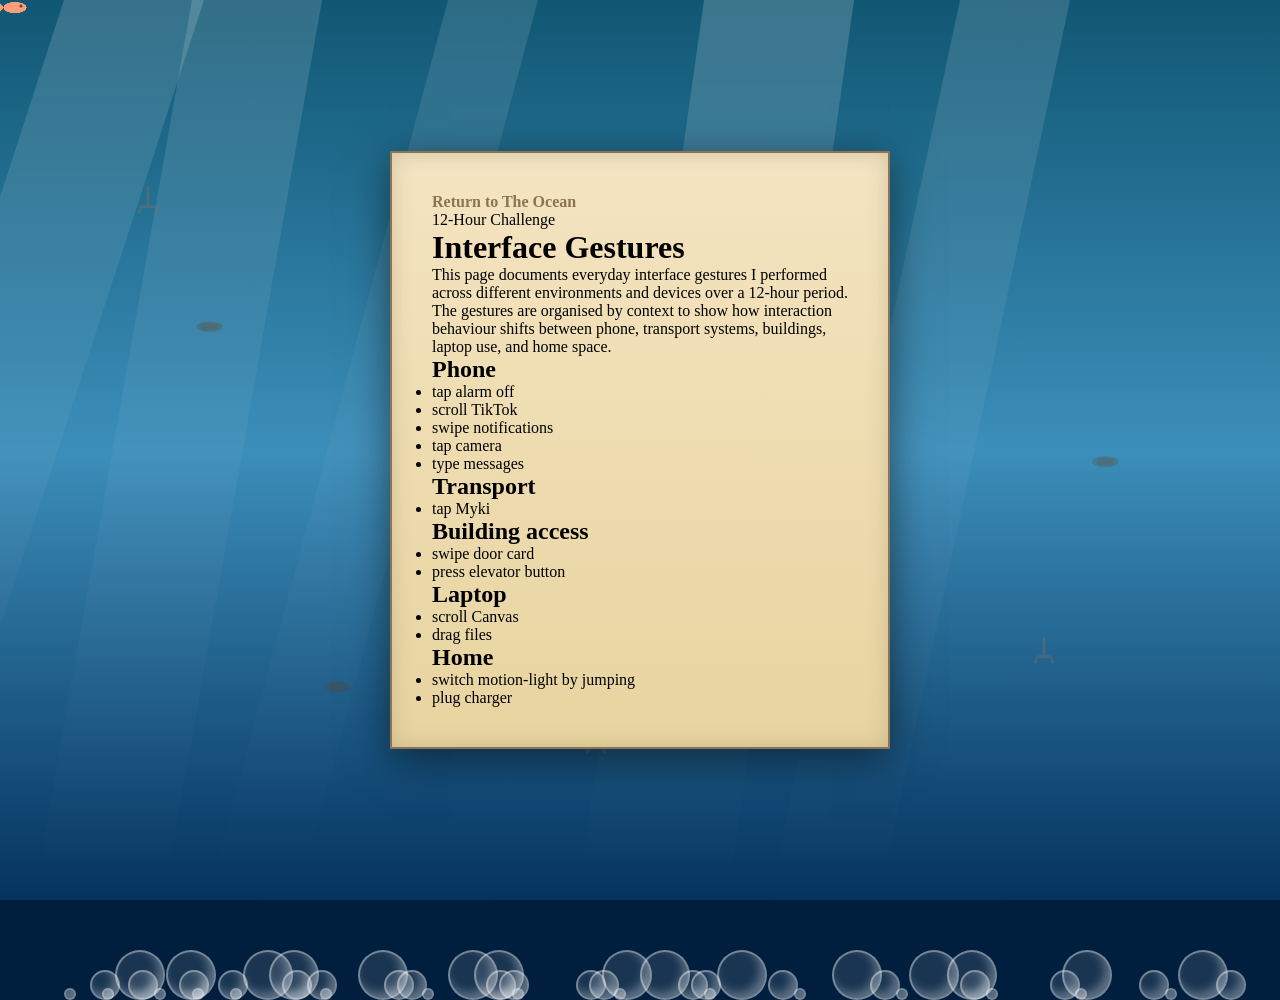
==== 12hours.html @ 41126422 "Add files via upload" ====
<!DOCTYPE html>
<html lang="en">
<head>
<meta charset="UTF-8">
<meta name="viewport" content="width=device-width, initial-scale=1.0">
<title>Reflection</title>

<link rel="stylesheet" href="style.css">
</head>

<body>
    <!-- Animated ocean background  -->
        <div class="ocean-background">
            <div class="wave"></div>
            <div class="wave"></div>
        </div>
        <!-- Sunlight Ray -->
        <div class="sunlight-ray">
             <div class="light-ray ray-1"></div>
            <div class="light-ray ray-2"></div>
            <div class="light-ray ray-3"></div>
            <div class="light-ray ray-4"></div>
            <div class="light-ray ray-5"></div>
        </div>
        <!-- Floating Bubbles (50 bubbles with different sizes and positions) -->
         <div class="bubbles-container">
             <!-- Small Bubbles -->
            <div class="bubble small" style="left: 5%; animation-delay: 0s;"></div>
            <div class="bubble small" style="left: 12%; animation-delay: 0.5s;"></div>
            <div class="bubble small" style="left: 18%; animation-delay: 1s;"></div>
            <div class="bubble small" style="left: 25%; animation-delay: 1.5s;"></div>
            <div class="bubble small" style="left: 33%; animation-delay: 2s;"></div>
            <div class="bubble small" style="left: 40%; animation-delay: 2.5s;"></div>
            <div class="bubble small" style="left: 48%; animation-delay: 3s;"></div>
            <div class="bubble small" style="left: 55%; animation-delay: 3.5s;"></div>
            <div class="bubble small" style="left: 62%; animation-delay: 4s;"></div>
            <div class="bubble small" style="left: 70%; animation-delay: 4.5s;"></div>
            <div class="bubble small" style="left: 77%; animation-delay: 5s;"></div>
            <div class="bubble small" style="left: 84%; animation-delay: 5.5s;"></div>
            <div class="bubble small" style="left: 91%; animation-delay: 6s;"></div>
            <div class="bubble small" style="left: 8%; animation-delay: 6.5s;"></div>
            <div class="bubble small" style="left: 15%; animation-delay: 7s;"></div>
    <!-- Medium Bubbles -->
            <div class="bubble medium" style="left: 7%; animation-delay: 0.2s;"></div>
            <div class="bubble medium" style="left: 14%; animation-delay: 0.8s;"></div>
            <div class="bubble medium" style="left: 22%; animation-delay: 1.4s;"></div>
            <div class="bubble medium" style="left: 30%; animation-delay: 2.1s;"></div>
            <div class="bubble medium" style="left: 38%; animation-delay: 2.8s;"></div>
            <div class="bubble medium" style="left: 45%; animation-delay: 3.4s;"></div>
            <div class="bubble medium" style="left: 53%; animation-delay: 4.1s;"></div>
            <div class="bubble medium" style="left: 60%; animation-delay: 4.8s;"></div>
            <div class="bubble medium" style="left: 68%; animation-delay: 5.5s;"></div>
            <div class="bubble medium" style="left: 75%; animation-delay: 6.2s;"></div>
            <div class="bubble medium" style="left: 82%; animation-delay: 6.8s;"></div>
            <div class="bubble medium" style="left: 89%; animation-delay: 7.5s;"></div>
            <div class="bubble medium" style="left: 95%; animation-delay: 8s;"></div>
            <div class="bubble medium" style="left: 10%; animation-delay: 8.5s;"></div>
            <div class="bubble medium" style="left: 17%; animation-delay: 9s;"></div>
            <div class="bubble medium" style="left: 24%; animation-delay: 9.5s;"></div>
            <div class="bubble medium" style="left: 31%; animation-delay: 10s;"></div>
            <div class="bubble medium" style="left: 39%; animation-delay: 10.5s;"></div>
            <div class="bubble medium" style="left: 46%; animation-delay: 11s;"></div>
            <div class="bubble medium" style="left: 54%; animation-delay: 11.5s;"></div>

            <!-- Large Bubbles -->
            <div class="bubble large" style="left: 9%; animation-delay: 0.3s;"></div>
            <div class="bubble large" style="left: 19%; animation-delay: 1.2s;"></div>
            <div class="bubble large" style="left: 28%; animation-delay: 2.3s;"></div>
            <div class="bubble large" style="left: 37%; animation-delay: 3.5s;"></div>
            <div class="bubble large" style="left: 47%; animation-delay: 4.7s;"></div>
            <div class="bubble large" style="left: 56%; animation-delay: 5.9s;"></div>
            <div class="bubble large" style="left: 65%; animation-delay: 7.1s;"></div>
            <div class="bubble large" style="left: 74%; animation-delay: 8.3s;"></div>
            <div class="bubble large" style="left: 83%; animation-delay: 9.5s;"></div>
            <div class="bubble large" style="left: 92%; animation-delay: 10.7s;"></div>
            <div class="bubble large" style="left: 13%; animation-delay: 11.9s;"></div>
            <div class="bubble large" style="left: 21%; animation-delay: 13s;"></div>
            <div class="bubble large" style="left: 35%; animation-delay: 14s;"></div>
            <div class="bubble large" style="left: 50%; animation-delay: 15s;"></div>
            <div class="bubble large" style="left: 71%; animation-delay: 16s;"></div>
        </div>
        <!-- Small swimming fish -->
        <div class=" small-fish-container">
             <div class="small-fish fish-1"></div>
            <div class="small-fish fish-2"></div>
            <div class="small-fish fish-3"></div>
            <div class="small-fish fish-4"></div>
            <div class="small-fish fish-5"></div>
            <div class="small-fish fish-6"></div>
            <div class="small-fish fish-7"></div>
            <div class="small-fish fish-8"></div>
        </div>
        <!-- Anchors-->
        <div class="anchor-container">
                <div class="anchor anchor-1"></div>
            <div class="anchor anchor-2"></div>
            <div class="anchor anchor-3"></div>
            <div class="anchor anchor-4"></div>
            <div class="anchor anchor-5"></div>
        </div>
        <!-- Shoes -->
        <div class="shoes-container">
            <div class="shoe shoe-1"></div>
            <div class="shoe shoe-2"></div>
            <div class="shoe shoe-3"></div>
            <div class="shoe shoe-4"></div>
            <div class="shoe shoe-5"></div>
        </div>

    
<div class="parchment-letter">
    <a href="index.html" class="back-button">Return to The Ocean</a>




<div class="page">

<header class="hero">
<p class="label">12-Hour Challenge</p>
<h1>Interface Gestures</h1>

<p class="intro">
This page documents everyday interface gestures I performed across
different environments and devices over a 12-hour period. The gestures
are organised by context to show how interaction behaviour shifts
between phone, transport systems, buildings, laptop use, and home space.
</p>
</header>



<main class="gesture-list">

<section class="gesture-group">

<h2>Phone</h2>

<ul>
<li>tap alarm off</li>
<li>scroll TikTok</li>
<li>swipe notifications</li>
<li>tap camera</li>
<li>type messages</li>
</ul>

</section>



<section class="gesture-group">

<h2>Transport</h2>

<ul>
<li>tap Myki</li>
</ul>

</section>



<section class="gesture-group">

<h2>Building access</h2>

<ul>
<li>swipe door card</li>
<li>press elevator button</li>
</ul>

</section>



<section class="gesture-group">

<h2>Laptop</h2>

<ul>
<li>scroll Canvas</li>
<li>drag files</li>
</ul>

</section>



<section class="gesture-group">

<h2>Home</h2>

<ul>
<li>switch motion-light by jumping</li>
<li>plug charger</li>
</ul>

</section>

</main>
</div>
</body>
</html>
---- style.css ----
/* ========================================
   OCEAN INTERACTIVE MEDIA - STYLESHEET
   Pure HTML & CSS Website
   ======================================== */

/* === RESET & BASE STYLES === */
* {
    margin: 0;
    padding: 0;
    box-sizing: border-box;
}


body {
    display: flex;            
    justify-content: center;    
    align-items: center;       
    height: 100vh;             
    width: 200vw;               
    margin: 0;
    padding: 0;
    color: black;
    overflow-y: hidden;         
    overflow-x: scroll;        
    font-family: 'Macondo', cursive;
    background: #001f3f;      
    overflow: hidden;
    cursor: url('data:image/svg+xml;utf8,<svg xmlns="http://www.w3.org/2000/svg" width="32" height="32" viewBox="0 0 32 32"><line x1="16" y1="0" x2="16" y2="24" stroke="%238b4513" stroke-width="2"/><line x1="14" y1="2" x2="18" y2="2" stroke="%238b4513" stroke-width="1"/><line x1="12" y1="22" x2="16" y2="24" stroke="%23666" stroke-width="1.5"/><line x1="20" y1="22" x2="16" y2="24" stroke="%23666" stroke-width="1.5"/><circle cx="16" cy="26" r="2" fill="%23silver"/></svg>') 16 0, auto;
}

    /* === OCEAN CONTAINER === */
.ocean-container {
    display: flex;
    flex-direction: column;
    justify-content: center; 
    align-items: center;     
    width: 100vw;           
    min-height: 100vh;       
}

.homepage-title {
    font-family: 'Macondo', cursive;
    font-size: 48px;
    color: #3d2817; 
    text-align: center;
    margin: 40px 0;
}
.parchment-letter .parchment-header h1 {
    font-family: 'UnifrakturMaguntia', cursive; 
    font-size: 36px;      
    color: #3d2817;       
    text-align: center;
    margin-bottom: 12px;
}
.week-page .parchment-letter h1,
.week-page .blocks-container .block h2 {
    font-family: 'UnifrakturMaguntia', cursive; 
    color: #3d2817;     
}


.week-page .parchment-letter h1 {
    font-size: 36px;     
    margin-bottom: 20px;
}

.week-page .blocks-container .block h2 {
    font-size: 20px;      
    margin-bottom: 12px;
}

.intro-text {
    font-family: 'Macondo', cursive;
    color: #3d2817;
    font-size: 12px;

}
.creature-list {
    font-family: 'Macondo', cursive;
    color: #3d2817;
    font-size: 12px;
}.closing-text {
    font-family: 'Macondo', cursive;
    color: #3d2817;
    font-size: 12px;
}
.back-button {
    font-family: 'Macondo', cursive; 
    font-size: 16px;                
    color: #8b7355;                  
    text-decoration: none;           
    font-weight: bold;                
}
/* === ANIMATED WATER BACKGROUND === */
.ocean-background {
    position: absolute;
    size: cover;
    top: 0;
    left: 0;
    width: 100%;
    height: 100%;
    background: linear-gradient(to bottom, #105773 0%, #3c8eba 50%, #05335e 100%);
    z-index: 1;
}
/* Water flow effect */
.water-flow {
    position: absolute;
    top: 0;
    left: 0;
    width: 100%;
    height: 100%;
    background: url('water-texture.jpg') repeat-x;
    animation: flow 20s linear infinite;
    opacity: 0.5;
}
.water-flow-1 {
    background: radial-gradient(circle at center, rgba(255, 255, 255, 0.1) 0%, transparent 70%); opacity: 0.3;
    animation: water-flow 7s ease-in-out infinite;

}
.water-flow-2 {
    background: radial-gradient(circle at 30% 70%, rgba(255, 255, 255, 0.15) 0%, transparent 60%); opacity: 0.2;
    animation: water-flow 10s ease-in-out infinite;
}
@keyframes water-flow-1 {
    0%, 100% { transform: translateX(0,0); }
    50% { transform: translate(50px,30px); }
}
@keyframes water-flow-2 {
    0%, 100% { transform: translate(0, 0); }
    50% { transform: translate(-40px, 40px); }
}
        
    /* === SUNLIGHT RAYS === */
.sunlight-ray {
    position: absolute;
    top: 0;
    left: 0;
    width: 100%;
    height: 100%;
    pointer-events: none;
    overflow: hidden;
    z-index: 2;
}

.light-ray {
    position: absolute;
    top: 0;
    width: 100px;
    height: 100%;
    transform-origin: top;
}

.ray-1 {
    left: 15%;
    width: 130px;
    background: linear-gradient(to bottom, rgba(255, 255, 255, 0.15) 0%, rgba(255, 255, 255, 0.05) 40%, transparent 100%);
    transform: skewX(-10deg);
    animation: rayPulse 5s ease-in-out infinite;
}

.ray-2 {
    left: 35%;
    width: 90px;
    background: linear-gradient(to bottom, rgba(255, 255, 255, 0.12) 0%, rgba(255, 255, 255, 0.04) 40%, transparent 100%);
    transform: skewX(-15deg);
    animation: rayPulse 6s ease-in-out infinite 1s;
}

.ray-3 {
    left: 55%;
    width: 150px;
    background: linear-gradient(to bottom, rgba(255, 255, 255, 0.18) 0%, rgba(255, 255, 255, 0.06) 40%, transparent 100%);
    transform: skewX(-8deg);
    animation: rayPulse 7s ease-in-out infinite 2s;
}

.ray-4 {
    left: 75%;
    width: 110px;
    background: linear-gradient(to bottom, rgba(255, 255, 255, 0.14) 0%, rgba(255, 255, 255, 0.05) 40%, transparent 100%);
    transform: skewX(-12deg);
    animation: rayPulse 5.5s ease-in-out infinite 0.5s;
}

.ray-5 {
    left: 5%;
    width: 140px;
    background: linear-gradient(to bottom, rgba(255, 255, 255, 0.16) 0%, rgba(255, 255, 255, 0.05) 40%, transparent 100%);
    transform: skewX(-18deg);
    animation: rayPulse 6.5s ease-in-out infinite 1.5s;
}

@keyframes rayPulse {
    0%, 100% { opacity: 0.3; }
    50% { opacity: 0.6; }
}/* === FLOATING BUBBLES === */
.bubbles-container {
    position: absolute;
    top: 0;
    left: 0;
    width: 100%;
    height: 100%;
    z-index: 3;
    pointer-events: none;
}

.bubble {
    position: absolute;
    bottom: -100px;
    border-radius: 50%;
    border: 2px solid rgba(255, 255, 255, 0.4);
    background: rgba(255, 255, 255, 0.1);
    box-shadow: inset -5px -5px 10px rgba(255, 255, 255, 0.3);
    animation: floatUp 15s linear infinite;
}

/* Bubble Sizes */
.bubble.small {
    width: 12px;
    height: 12px;
}

.bubble.medium {
    width: 30px;
    height: 30px;
    animation-duration: 18s;
}

.bubble.large {
    width: 50px;
    height: 50px;
    animation-duration: 22s;
}

/* Bubble hover effect */
.bubble:hover {
    transform: scale(1.2);
    cursor: pointer;
}

@keyframes floatUp {
    0% {
        bottom: -100px;
        opacity: 0;
    }
    10% {
        opacity: 1;
    }
    90% {
        opacity: 1;
    }
    100% {
        bottom: 110%;
        opacity: 0;
    }
}

/* === SMALL SWIMMING FISH === */
.small-fish-container {
    position: absolute;
    top: 0;
    left: 0;
    width: 100%;
    height: 100%;
    z-index: 4;
    pointer-events: none;
}

.small-fish {
    position: absolute;
    width: 30px;
    height: 16px;
    background: url('data:image/svg+xml;utf8,<svg xmlns="http://www.w3.org/2000/svg" viewBox="0 0 40 20"><ellipse cx="20" cy="10" rx="15" ry="7" fill="%23ffa07a" opacity="0.7"/><polygon points="5,10 0,5 0,15" fill="%23ffa07a" opacity="0.7"/><circle cx="28" cy="8" r="2" fill="%23000" opacity="0.5"/></svg>') no-repeat;
    background-size: contain;
}

.fish-1 { animation: swimDiagonal1 12s linear infinite; }
.fish-2 { animation: swimDiagonal2 15s linear infinite; }
.fish-3 { animation: swimDiagonal3 10s linear infinite; }
.fish-4 { animation: swimDiagonal4 13s linear infinite; }
.fish-5 { animation: swimDiagonal5 11s linear infinite; }
.fish-6 { animation: swimDiagonal6 14s linear infinite; }
.fish-7 { animation: swimDiagonal7 16s linear infinite; }
.fish-8 { animation: swimDiagonal8 9s linear infinite; }

/* Diagonal swimming animations with bouncing */
@keyframes swimDiagonal1 {
    0% { left: -50px; top: 10%; }
    25% { left: 25%; top: 30%; }
    50% { left: 50%; top: 20%; }
    75% { left: 75%; top: 40%; }
    100% { left: 110%; top: 15%; }
}

@keyframes swimDiagonal2 {
    0% { left: 110%; top: 20%; transform: scaleX(-1); }
    25% { left: 75%; top: 40%; }
    50% { left: 50%; top: 30%; }
    75% { left: 25%; top: 50%; }
    100% { left: -50px; top: 25%; }
}

@keyframes swimDiagonal3 {
    0% { left: -50px; top: 60%; }
    30% { left: 30%; top: 40%; }
    60% { left: 60%; top: 70%; }
    100% { left: 110%; top: 50%; }
}

@keyframes swimDiagonal4 {
    0% { left: 110%; top: 70%; transform: scaleX(-1); }
    40% { left: 60%; top: 50%; }
    80% { left: 20%; top: 65%; }
    100% { left: -50px; top: 55%; }
}

@keyframes swimDiagonal5 {
    0% { left: 50%; top: -50px; }
    50% { left: 30%; top: 50%; }
    100% { left: 10%; top: 110%; }
}

@keyframes swimDiagonal6 {
    0% { left: 20%; top: 110%; }
    50% { left: 60%; top: 50%; }
    100% { left: 80%; top: -50px; }
}

@keyframes swimDiagonal7 {
    0% { left: -50px; top: 35%; }
    50% { left: 50%; top: 60%; }
    100% { left: 110%; top: 45%; }
}

@keyframes swimDiagonal8 {
    0% { left: 110%; top: 55%; transform: scaleX(-1); }
    50% { left: 40%; top: 35%; }
    100% { left: -50px; top: 48%; }
}

/* === ANCHORS === */
.anchor-container {
    position: absolute;
    top: 0;
    left: 0;
    width: 100%;
    height: 100%;
    z-index: 4;
    pointer-events: none;
}

.anchor {
    position: absolute;
    width: 40px;
    height: 40px;
    background: url('data:image/svg+xml;utf8,<svg xmlns="http://www.w3.org/2000/svg" viewBox="0 0 30 30"><path d="M15,5 L15,20 M10,20 L20,20 M10,20 L8,25 M20,20 L22,25 M15,5 A3,3 0 1,1 15,5" stroke="%238b7355" stroke-width="2" fill="none" opacity="0.6"/></svg>') no-repeat center;
    background-size: contain;
    opacity: 0.6;
    animation: floatSlow 20s ease-in-out infinite;
}

.anchor-1 { left: 10%; top: 20%; animation-delay: 0s; }
.anchor-2 { left: 30%; top: 60%; animation-delay: 3s; }
.anchor-3 { left: 60%; top: 40%; animation-delay: 6s; }
.anchor-4 { left: 80%; top: 70%; animation-delay: 9s; }
.anchor-5 { left: 45%; top: 80%; animation-delay: 12s; }

.anchor:hover {
    transform: scale(1.2) rotate(10deg);
    cursor: pointer;
}

@keyframes floatSlow {
    0%, 100% { transform: translate(0, 0) rotate(0deg); }
    25% { transform: translate(10px, -15px) rotate(5deg); }
    50% { transform: translate(-5px, -10px) rotate(-5deg); }
    75% { transform: translate(15px, -20px) rotate(8deg); }
}

/* === SHOES === */
.shoes-container {
    position: absolute;
    top: 0;
    left: 0;
    width: 100%;
    height: 100%;
    z-index: 4;
    pointer-events: none;
}

.shoe {
    position: absolute;
    width: 35px;
    height: 20px;
    background: url('data:image/svg+xml;utf8,<svg xmlns="http://www.w3.org/2000/svg" viewBox="0 0 40 20"><ellipse cx="20" cy="12" rx="15" ry="6" fill="%23654321" opacity="0.5"/><rect x="10" y="8" width="20" height="8" rx="2" fill="%23654321" opacity="0.5"/></svg>') no-repeat center;
    background-size: contain;
    opacity: 0.5;
    animation: driftSlow 18s ease-in-out infinite;
}

.shoe-1 { left: 15%; top: 35%; animation-delay: 0s; }
.shoe-2 { left: 40%; top: 55%; animation-delay: 4s; }
.shoe-3 { left: 65%; top: 25%; animation-delay: 8s; }
.shoe-4 { left: 85%; top: 50%; animation-delay: 12s; }
.shoe-5 { left: 25%; top: 75%; animation-delay: 16s; }

.shoe:hover {
    transform: scale(1.3) rotate(-15deg);
    cursor: pointer;
}

@keyframes driftSlow {
    0%, 100% { transform: translate(0, 0) rotate(0deg); }
    33% { transform: translate(-15px, 10px) rotate(-10deg); }
    66% { transform: translate(20px, -12px) rotate(10deg); }
}

/* === MYTHICAL SEA CREATURES (Big Fish) === */
.mythical-creatures {
    position: absolute;
    top: 0;
    left: 0;
    width: 100%;
    height: 100%;
    z-index: 5;
    display: flex;
    gap: 50px;          /* spacing between fish */
    flex-wrap: nowrap;  /* keep them in one horizontal line */
    overflow-x: auto;   /* horizontal scroll only for fish row */
    padding: 20px;
}

.big-fish {
    position:absolute;
    transition: transform 0.3s ease;
}

/* Individual Fish Positions */
.megalodon {
    left: -200px;
    top: 30%;
    width: 300px;
    height: 180px;
    background: url("image/megalondon.PNG") no-repeat center;
    background-size: contain;
   animation: swimBig1 12s linear infinite;
}

.leviathan {
    left: 110px;
    top: 30%;
    width: 640px;
    height: 400px;
    background: url("image/leviathan.PNG") no-repeat center;
    background-size: contain;
    transform: scaleX(-1);
    animation: swimBig2 15s linear infinite;
}

.kraken {
    left: -250px;
    top: 55%;
    width: 420px;
    height: 252px;
    background: url("image/kraken.PNG") no-repeat center;
    background-size: contain;
    animation: swimBig3 10s linear infinite;
}
.dunkleosteus {
    left: 110px;
    top: 65%;
    width: 310px;   
    height: 190px;
    background: url("image/dunkleosteus.PNG") no-repeat center;
    background-size: contain;
    animation: swimBig4 13s linear infinite;
}

/* Hover Effects */
.big-fish:hover {
    transform: scale(1.2) scaleX(1);
}


/* Swimming Animations */
@keyframes swimBig1 {
    0% { left:-200px; top:30%; }
    25% { left: 25%; top: 32%; }
    50% { left:50%; top: 28%; }
    75% { left:75%; top: 31%; }
    100% { left:110px;top: 30%; }
}

@keyframes swimBig2 {
    0% { left: 110px; top: 30%; transform: scaleX(1); }
    25% { left: 75%; top: 50%; transform: scaleX(1); }
    50% { left:50%; top: 35%; transform: scaleX(1); }
    75% { left:25%; top: 55%; transform: scaleX(-1); }
    100% { left:-200px; top: 40%; transform: scaleX(1); }
}

@keyframes swimBig3 {
    0% { left:-250px; top:55%; }
    25% { left: 20%; top: 70%; }
    50% { left:50%; top: 50%; }
    75% { left:78%; top: 65%; }
    100% { left:110%;top: 58%; }
}

@keyframes swimBig4 {
    0% { left: 110px; top: 65%; transform: scaleX(1); }
    25% { left: 75%; top: 75%; transform: scaleX(1); }
    50% { left:45%; top: 60%; transform: scaleX(-10); }
    75% { left:20%; top: 72%; transform: scaleX(1); }
    100% { left:-200px; top: 68%; transform: scaleX(1); }
}

/* Fish Labels */
.fish-label {
    margin-top: 8px;
    padding: 6px 12px;
    background: rgba(0, 0, 0, 0.6);
    color: white;
    border-radius: 8px;
    text-align: center;
    font-size: 14px;
    font-weight: 500;
}

/* === OLD PARCHMENT LETTER === */
.parchment-letter {
    position: absolute;
    background: url("image/parchment.png") no-repeat center;
    background-size: contain;
    top: 50%;
    left: 50%;
    transform: translate(-50%, -50%);
    width: 500px;
    max-width: 90vw;
    padding: 40px;
    background: linear-gradient(to bottom, #f4e4c1, #e8d4a0);
    border: 2px solid #8b7355;
    box-shadow: 
     0 10px 40px rgba(0, 0, 0, 0.5),
     inset 0 0 20px rgba(139, 115, 85, 0.3);
    z-index: 10;
    animation: letterAppear 1s ease-out 0.5s backwards;
}

@keyframes letterAppear {
    from {
        opacity: 0;
        transform: translate(-50%, -40%);
    }
    to {
        opacity: 1;
        transform: translate(-50%, -50%);
    }
}

.letter-header {
    text-align: center;
    margin-bottom: 24px;
}

.letter-header h1 {
    font-size: 28px;
    color: #3d2817;
    margin-bottom: 12px;
    font-weight: 600;
}

.divider {
    width: 80px;
    height: 2px;
    background: #8b7355;
    margin: 0 auto;
}

.letter-content {
    color: #3d2817;
    font-size: 15px;
    line-height: 1.8;
}

.intro-text {
    font-style: italic;
    margin-bottom: 20px;
}

.creature-list {
    margin: 24px 0;
}

.creature-list p {
    margin: 8px 0;
}

.creature-name {
    display: inline-block;
    width: 130px;
    font-weight: 500;
}

.week-label {
    opacity: 0.7;
}

.closing-text {
    margin-top: 24px;
    text-align: center;
    font-style: italic;
    opacity: 0.6;
    font-size: 13px;
}

/* Wax Seal */
.wax-seal {
    position: absolute;
    top: 20px;
    right: 20px;
    width: 48px;
    height: 48px;
    border-radius: 50%;
    background: #8b0000;
    opacity: 0.6;
    box-shadow: inset -3px -3px 6px rgba(0, 0, 0, 0.3);
}

/* === FOOTER === */
.footer {
    position: absolute;
    bottom: 24px;
    left: 0;
    right: 0;
    text-align: center;
    z-index: 20;
    pointer-events: none;
}

.footer p {
    color: rgba(255, 255, 255, 0.7);
    font-size: 14px;
    font-weight: 400;
}

/* === RESPONSIVE DESIGN === */
@media (max-width: 768px) {
    .parchment-letter {
        padding: 30px;
        width: 95vw;
    }

    .letter-header h1 {
        font-size: 24px;
    }

    .letter-content {
        font-size: 14px;
    }

    .creature-name {
        width: 110px;
    }
}

    

@media (max-width: 480px) {
    .letter-header h1 {
        font-size: 20px;
    }

    .letter-content {
        font-size: 13px;
    }

    .wax-seal {
        width: 36px;
        height: 36px;
    }
}


.week-page .parchment-letter {
    width: 90%;
    max-width: 1200px;
    padding: 40px;
}

.blocks-container {
    display: flex;
    justify-content: space-between; 
    gap: 20px;                      
    margin-top: 30px;
}

.block {
    flex: 1;                   
    min-width: 200px;          
    max-width: 350px;          
    padding: 20px;
    background: #fff9f0;       
    border: 1px solid #e0d7c1;
    border-radius: 10px;
    text-align: center;
}

.block h2 {
    font-size: 16px;
    margin-bottom: 12px;
    font-weight: 600;
}

.block .image-placeholder {
    width: 100%;               
    height: 250px;             
    background-color: #e6e2d3; 
    margin-top: 15px;
    border-radius: 6px;
}

.image-placeholder img {
    width: 100%;
    height: 100%;
    object-fit: cover;   
    border-radius: 6px;
    transition: transform 0.3s ease, box-shadow 0.3s ease;
    cursor: pointer;
}
.image-placeholder {
    overflow: visible; 
}



.image-placeholder img:hover {
    transform: scale(1.5); /* how big it gets */
    box-shadow: 0 10px 25px rgba(0,0,0,0.5);
    z-index: 10;
    position: relative;
}

.footer {
    position: absolute;   
    bottom: 10px;       
    left: 0;
    width: 100%;
    text-align: center;
    z-index: 20;
    pointer-events: none;
}

.footer p {
    color: rgba(255, 255, 255, 0.7);
    font-size: 14px;
    font-weight: 400;
}
.week-buttons {
    display: flex;
    justify-content: space-between;
    margin-top: 20px;
}

.week-buttons a {
    padding: 8px 16px;
    color: rgba(23, 15, 6, 0.263);
    text-decoration: none;
    border-radius: 0px;
    font-weight: bold;
    font-family: 'Macondo', cursive;
}

.week-buttons a:hover {
    background-color: #6b563f;
}
.long-page {
    min-height: 200svh;
    overflow-y: auto;

}
html {
    overflow-y: auto;
}
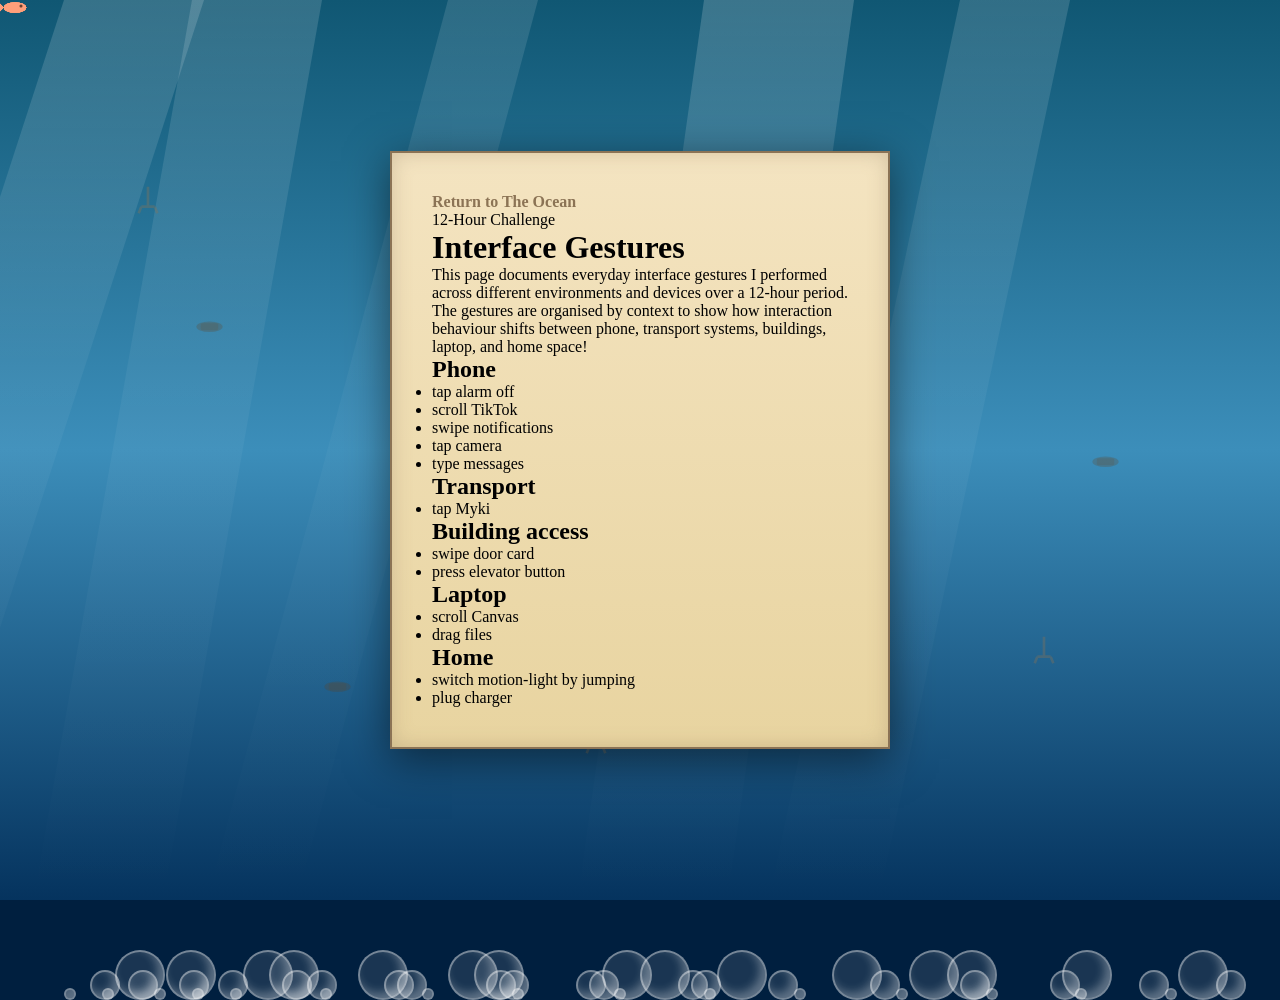
==== commit 1db30c65: "Restore original content of 12hours.html Restored the original content of the 12hours.html file." ====
--- a/12hours.html
+++ b/12hours.html
@@ -124,7 +124,7 @@
 This page documents everyday interface gestures I performed across
 different environments and devices over a 12-hour period. The gestures
 are organised by context to show how interaction behaviour shifts
-between phone, transport systems, buildings, laptop use, and home space.
+between phone, transport systems, buildings, laptop, and home space!
 </p>
 </header>
 
